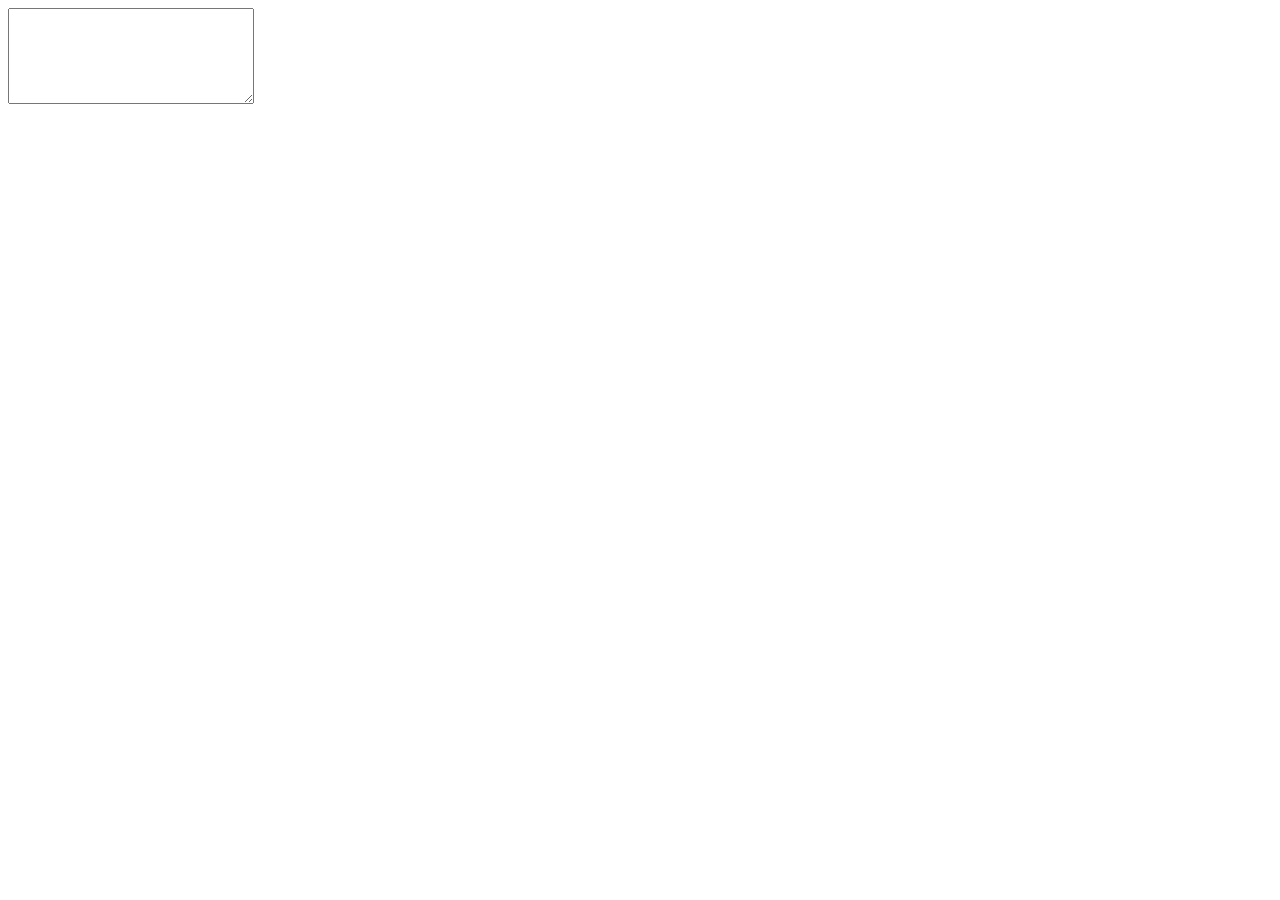
==== page/index.html @ e2e0a970 "added jquery head" ====
<!DOCTYPE HTML>
  <html>
    <head>
<script src="jquery-3.4.1.min.js"></script>
    </head>
    <div>
      <textarea id="countMeOne" cols="28" rows="6" maxlength=174>
       </textarea>
    </div>
    <script src="script.js"> 
      </script>  
  </html>
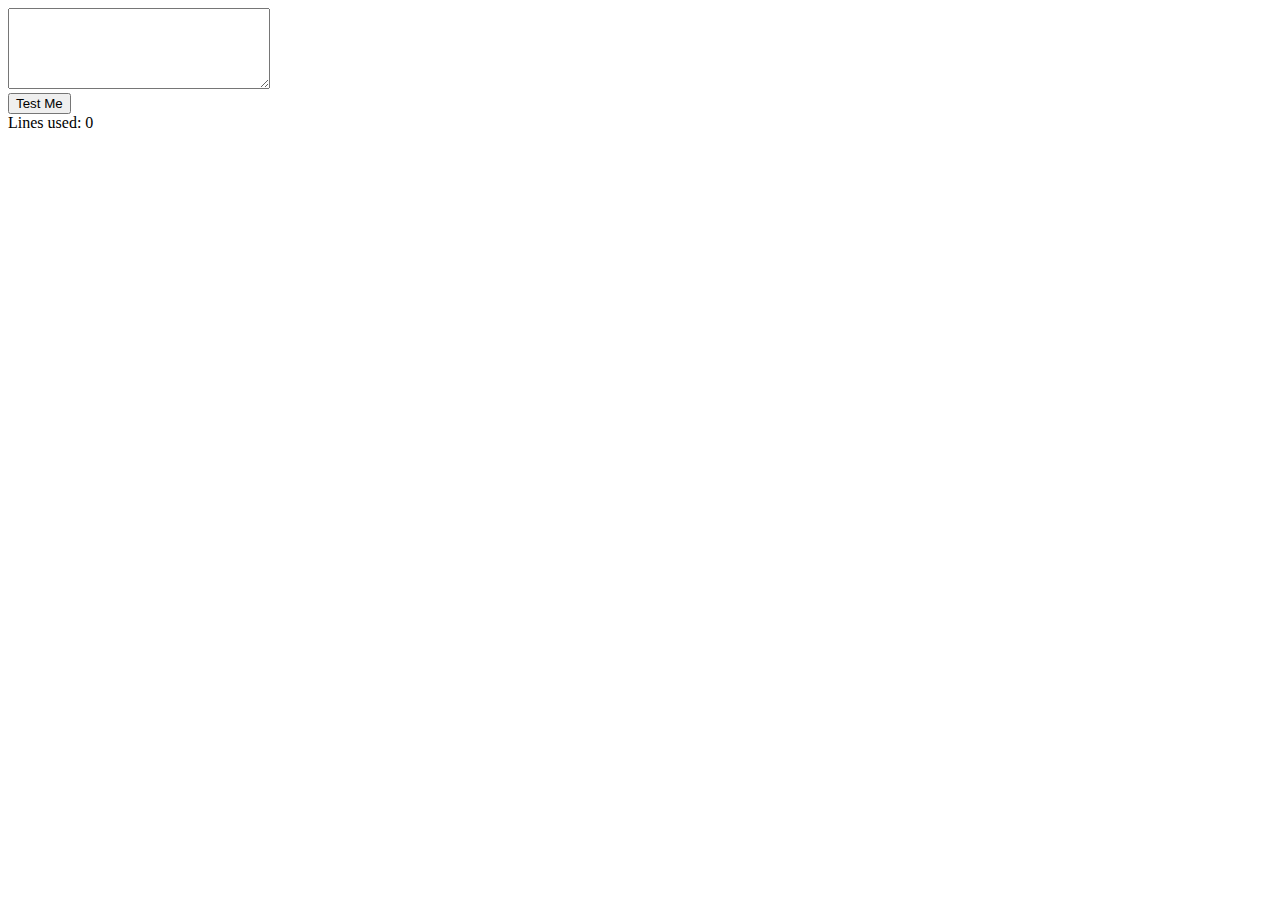
==== commit b9c2c33d: "Rename pages/index.html. to page/index.html" ====
--- a/page/index.html
+++ b/page/index.html
@@ -2,11 +2,13 @@
   <html>
     <head>
 <script src="jquery-3.4.1.min.js"></script>
-    </head>
-    <div>
-      <textarea id="countMeOne" cols="28" rows="6" maxlength=174>
-       </textarea>
-    </div>
+    </head>    
+   <form class="lineCount">
+    <textarea id="countMe" cols="30" rows="5"></textarea><br />
+    <input type="submit" value="Test Me">
+</form>
+
+<div class="theCount">Lines used: <span id="linesUsed">0</span><div>
     <script src="script.js"> 
       </script>  
   </html>
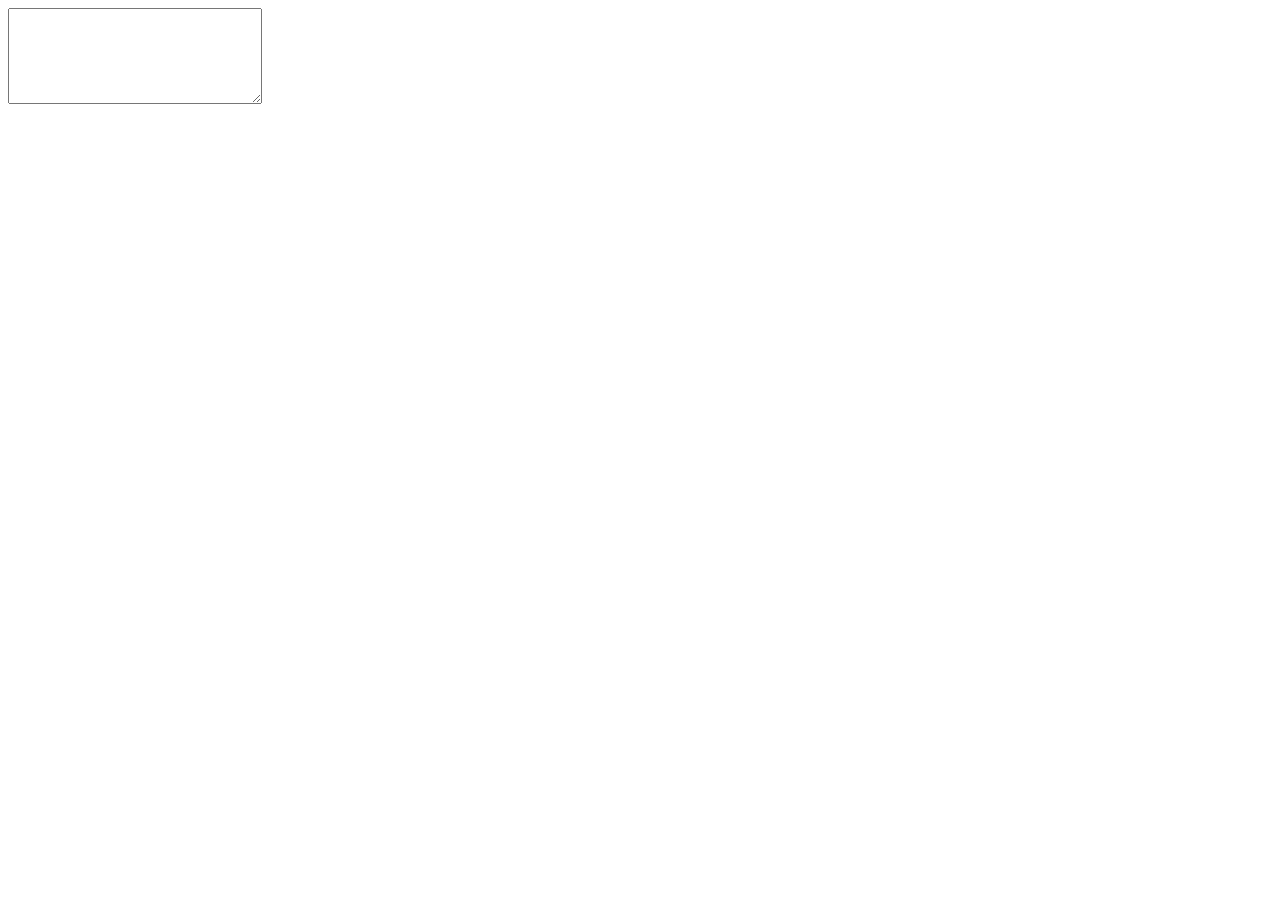
==== commit 4e6e6a2d: "entire folder" ====
--- a/page/index.html
+++ b/page/index.html
@@ -1,14 +1,9 @@
 <!DOCTYPE HTML>
   <html>
     <head>
-<script src="jquery-3.4.1.min.js"></script>
-    </head>    
-   <form class="lineCount">
-    <textarea id="countMe" cols="30" rows="5"></textarea><br />
-    <input type="submit" value="Test Me">
-</form>
-
-<div class="theCount">Lines used: <span id="linesUsed">0</span><div>
-    <script src="script.js"> 
-      </script>  
+      <script src="https://ajax.googleapis.com/ajax/libs/jquery/3.4.1/jquery.min.js"></script>
+    </head>
+    <textarea id="countMe" cols="29" rows="6" maxlength="174"></textarea>
+    <script type="text/javascript" src="script.js">
+      </script>
   </html>
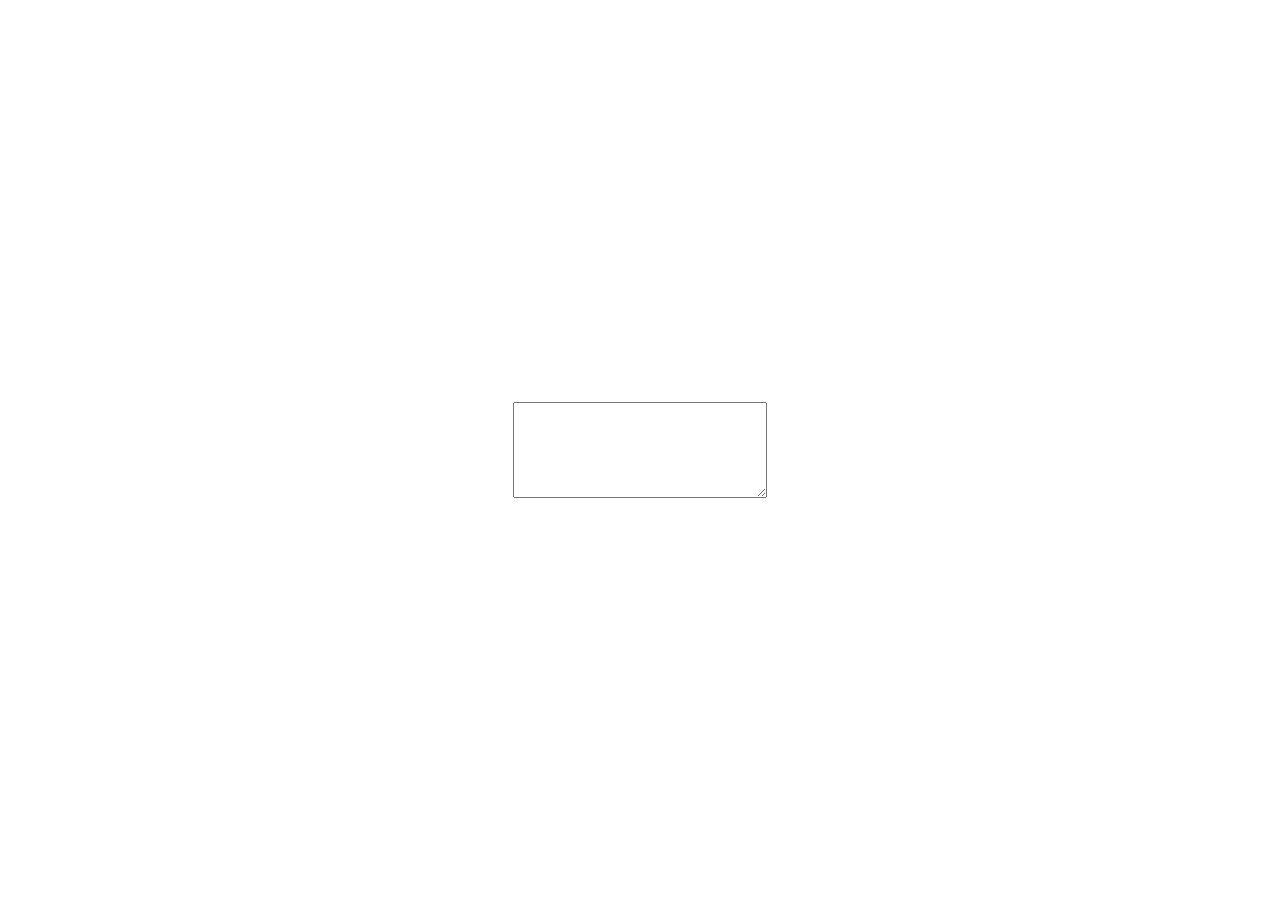
==== commit b7be7091: "added css rel href" ====
--- a/page/index.html
+++ b/page/index.html
@@ -1,6 +1,7 @@
 <!DOCTYPE HTML>
   <html>
     <head>
+      <link rel="stylesheet" type="text/css" href="style.css">
       <script src="https://ajax.googleapis.com/ajax/libs/jquery/3.4.1/jquery.min.js"></script>
     </head>
     <textarea id="countMe" cols="29" rows="6" maxlength="174"></textarea>
--- a/page/style.css
+++ b/page/style.css
@@ -0,0 +1,18 @@
+body {
+  background: white;
+  color: #323232;
+  font-weight: 300;
+  height: 100vh;
+  margin: 0;
+  display: flex;
+  align-items: center;
+  justify-content: center;
+  text-align: center;
+  font-family: Helvetica neue, roboto;
+}
+
+h1 {
+  font-weight: 200;
+  font-style: 26px;
+  margin: 10px;
+}
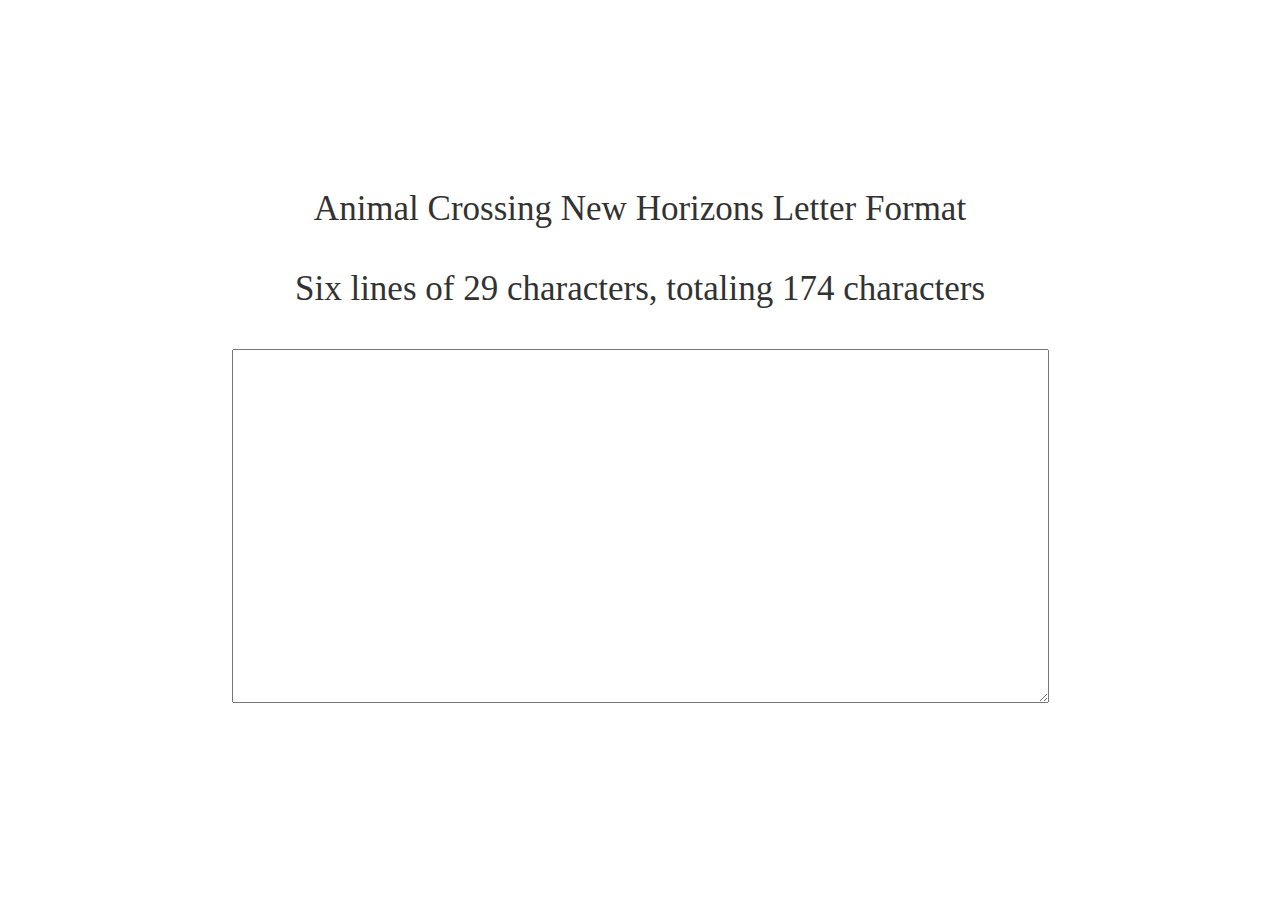
==== commit f6919cc8: "css update" ====
--- a/page/index.html
+++ b/page/index.html
@@ -4,6 +4,9 @@
       <link rel="stylesheet" type="text/css" href="style.css">
       <script src="https://ajax.googleapis.com/ajax/libs/jquery/3.4.1/jquery.min.js"></script>
     </head>
+    <p>Animal Crossing New Horizons Letter Format <br> </br>
+      Six lines of 29 characters, totaling 174 characters<br></br>
+  
     <textarea id="countMe" cols="29" rows="6" maxlength="174"></textarea>
     <script type="text/javascript" src="script.js">
       </script>
--- a/page/style.css
+++ b/page/style.css
@@ -11,6 +11,15 @@
   font-family: Helvetica neue, roboto;
 }
 
+textarea {
+   font-family:"Times New Roman", Times, serif;
+   font-size: 50px;
+}
+
+p {
+  font-size: 35px;
+}
+
 h1 {
   font-weight: 200;
   font-style: 26px;
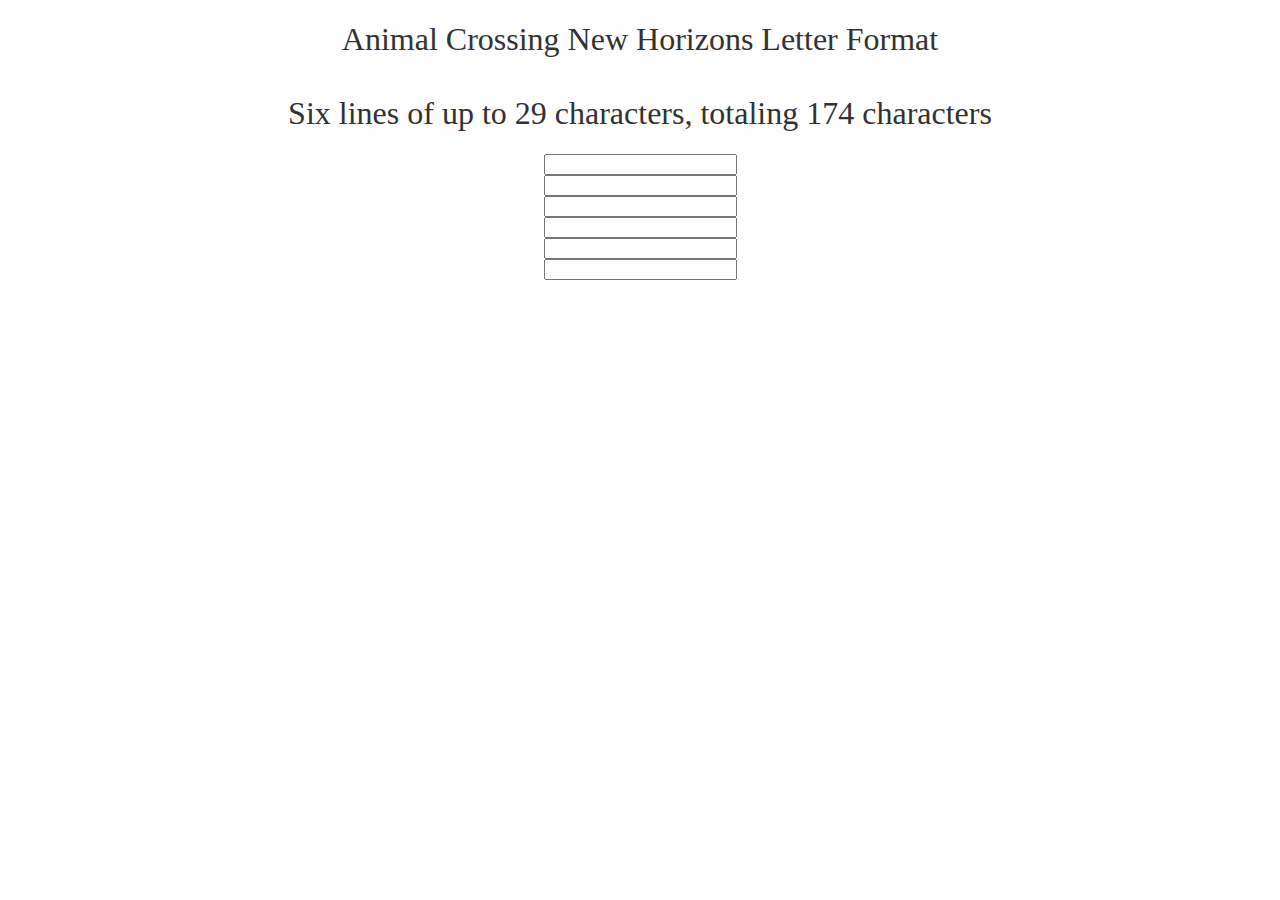
==== commit 6f6e8ffd: "total makeover" ====
--- a/page/index.html
+++ b/page/index.html
@@ -4,10 +4,28 @@
       <link rel="stylesheet" type="text/css" href="style.css">
       <script src="https://ajax.googleapis.com/ajax/libs/jquery/3.4.1/jquery.min.js"></script>
     </head>
-    <p>Animal Crossing New Horizons Letter Format <br> </br>
-      Six lines of 29 characters, totaling 174 characters<br></br>
-  
-    <textarea id="countMe" cols="29" rows="6" maxlength="174"></textarea>
+    <body>
+  <h1> Animal Crossing New Horizons Letter Format <br> </br>
+      Six lines of up to 29 characters, totaling 174 characters
+</h1>
+<forms>
+  <input type="text" onkeyup="submit()" id="one" size="21" maxlength="29";><br>
+  <input type="text" onkeyup="submit()" id="two" size="21" maxlength="29";><br>
+  <input type="text" onkeyup="submit()" id="three" size="21" maxlength="29";><br>
+  <input type="text" onkeyup="submit()" id="four" size="21" maxlength="29";><br>
+  <input type="text" onkeyup="submit()" id="five" size="21" maxlength="29";><br>
+  <input type="text" onkeyup="submit()" id="six" size="21" maxlength="29";><br>
+  <br>
+  <!--<button onclick="submit()" > Submit </button>-->
+</forms>
+<br></br><br>
+<div id="divone"></div>
+<div id="divtwo"></div>
+<div id="divthree"></div>
+<div id="divfour"></div>
+<div id="divfive"></div>
+<div id="divsix"></div>
     <script type="text/javascript" src="script.js">
       </script>
+    </body>
   </html>
--- a/page/style.css
+++ b/page/style.css
@@ -1,4 +1,4 @@
-body {
+/*body {
   background: white;
   color: #323232;
   font-weight: 300;
@@ -9,19 +9,41 @@
   justify-content: center;
   text-align: center;
   font-family: Helvetica neue, roboto;
+}*/
+
+h1 {
+  background: white;
+  color: #323232;
+  font-weight: 300;
+  height: auto;
+  align-items: center;
+  justify-content: center;
+  text-align: center;
+  font-family: Helvetica neue, roboto;
 }
 
-textarea {
-   font-family:"Times New Roman", Times, serif;
-   font-size: 50px;
+forms {
+  background: white;
+  color: #323232;
+  font-weight: 300;
+  height: auto;
+  margin: 0;
+  display: block;
+  align-items: center;
+  justify-content: center;
+  text-align: center;
+  font-family: courier;
 }
 
-p {
-  font-size: 35px;
+div {
+  background: white;
+  color: #323232;
+  font-weight: 300;
+  height: auto;
+  margin: 0;
+  display: block;
+  align-items: center;
+  justify-content: center;
+  text-align: center;
+  font-family: courier;
 }
-
-h1 {
-  font-weight: 200;
-  font-style: 26px;
-  margin: 10px;
-}
